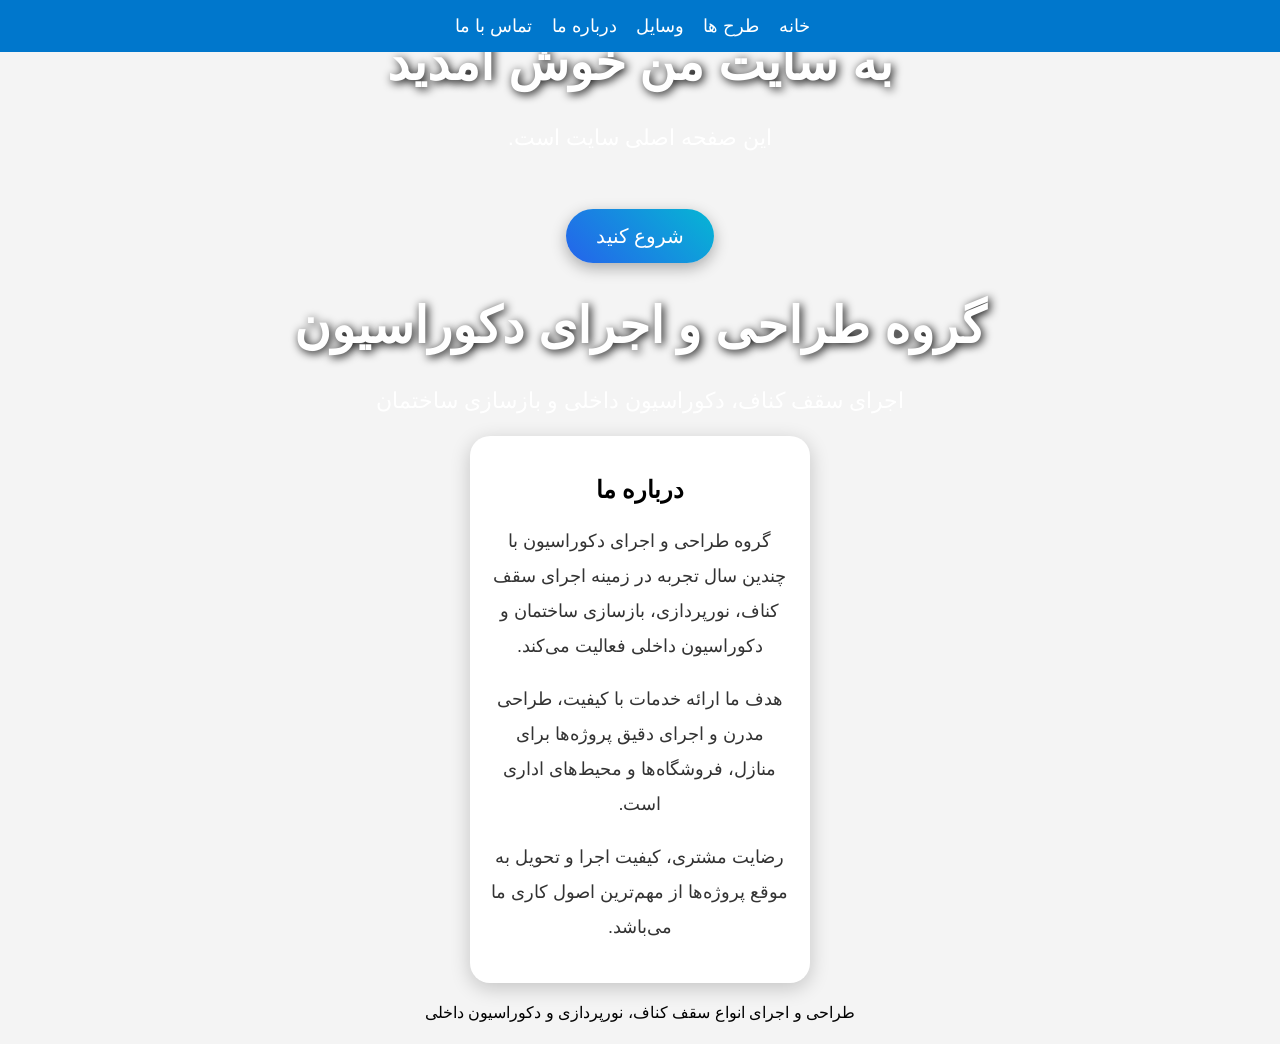
==== index.html @ 4d52fdd2 "Add files via upload" ====
<!DOCTYPE html>
<html lang="fa">
<head>
    <meta charset="UTF-8">
    <meta name="viewport" content="width=device-width, initial-scale=1.0">
    <title>صفحه اصلی</title>
    <link rel="stylesheet" href="style.css">
</head>

<body>

<nav>
    <a href="index.html">خانه</a>
    <a href="tarhha.html">طرح ها</a>
    <a href="vasayel.html">وسایل</a>
    <a href="about.html">درباره ما</a>
    <a href="contact.html">تماس با ما</a>
</nav>

<h1>به سایت من خوش آمدید</h1>
<p>این صفحه اصلی سایت است.</p>


<br><br>

<button class="btn">شروع کنید</button>

<script src="script.js"></script>

</body>
</html>


<h1>گروه طراحی و اجرای دکوراسیون</h1>

<p>اجرای سقف کناف، دکوراسیون داخلی و بازسازی ساختمان</p>

<div class="card">
    <h2>درباره ما</h2>

    <p>
        گروه طراحی و اجرای دکوراسیون با چندین سال تجربه در زمینه
        اجرای سقف کناف، نورپردازی، بازسازی ساختمان و دکوراسیون داخلی
        فعالیت می‌کند.
    </p>

    <p>
        هدف ما ارائه خدمات با کیفیت، طراحی مدرن و اجرای دقیق پروژه‌ها
        برای منازل، فروشگاه‌ها و محیط‌های اداری است.
    </p>

    <p>
        رضایت مشتری، کیفیت اجرا و تحویل به موقع پروژه‌ها از مهم‌ترین
        اصول کاری ما می‌باشد.
    </p>
</div>

        طراحی و اجرای انواع سقف کناف، نورپردازی و دکوراسیون داخلی
    </p>
</div>
---- style.css ----
body{
    font-family: Tahoma, sans-serif;
    direction: rtl;
    background: #f4f4f4;
    margin: 0;
}

nav{
    background: #0077cc;
    padding: 15px;
}

nav a{
    color: white;
    text-decoration: none;
    margin-left: 15px;
    font-size: 18px;
}

h1{
    color: #333;
}

button{
    background: #0077cc;
    color: white;
    border: none;
    padding: 10px 20px;
    border-radius: 8px;
    cursor: pointer;
}

button:hover{
    background: #005fa3;
}

.card{
    background: white;
    width: 300px;
    padding: 20px;
    margin-top: 20px;
    border-radius: 12px;
    box-shadow: 0 0 10px rgba(0,0,0,0.2);
}

footer{
    background: #222;
    color: white;
    text-align: center;
    padding: 15px;
    margin-top: 30px;
}
body {
    background-image: url("images/test1.jpg");
    background-size: cover;
    background-repeat: no-repeat;
    background-position: center;
}
.btn{
    background: #2563eb;
    color: white;
    border: none;
    padding: 15px 30px;
    font-size: 20px;
    border-radius: 50px;
    cursor: pointer;
    transition: 0.3s;
    box-shadow: 0 5px 15px rgba(0,0,0,0.3);
}

.btn{
    background: linear-gradient(45deg,#2563eb,#06b6d4);
}
img{
    width: 300px;
    border-radius: 15px;
}

img{
    width: 500px;
    height: auto;
    border-radius: 15px;
}

.card{
    background:white;
    padding:20px;
    border-radius:20px;
    width:300px;
    margin:20px auto;
    box-shadow:0 5px 20px rgba(0,0,0,0.2);
    text-align:center;
}

body{
    text-align:center;
}

h1{
    color:white;
    font-size:50px;
    text-shadow:2px 2px 10px black;
}

p{
    color:white;
    font-size:22px;
}
.card p{
    font-size:18px;
    line-height:35px;
    color:#333;
    margin-top:10px;
}
nav{
    position: fixed;
    top: 0;
    width: 100%;
    z-index: 1000;
}
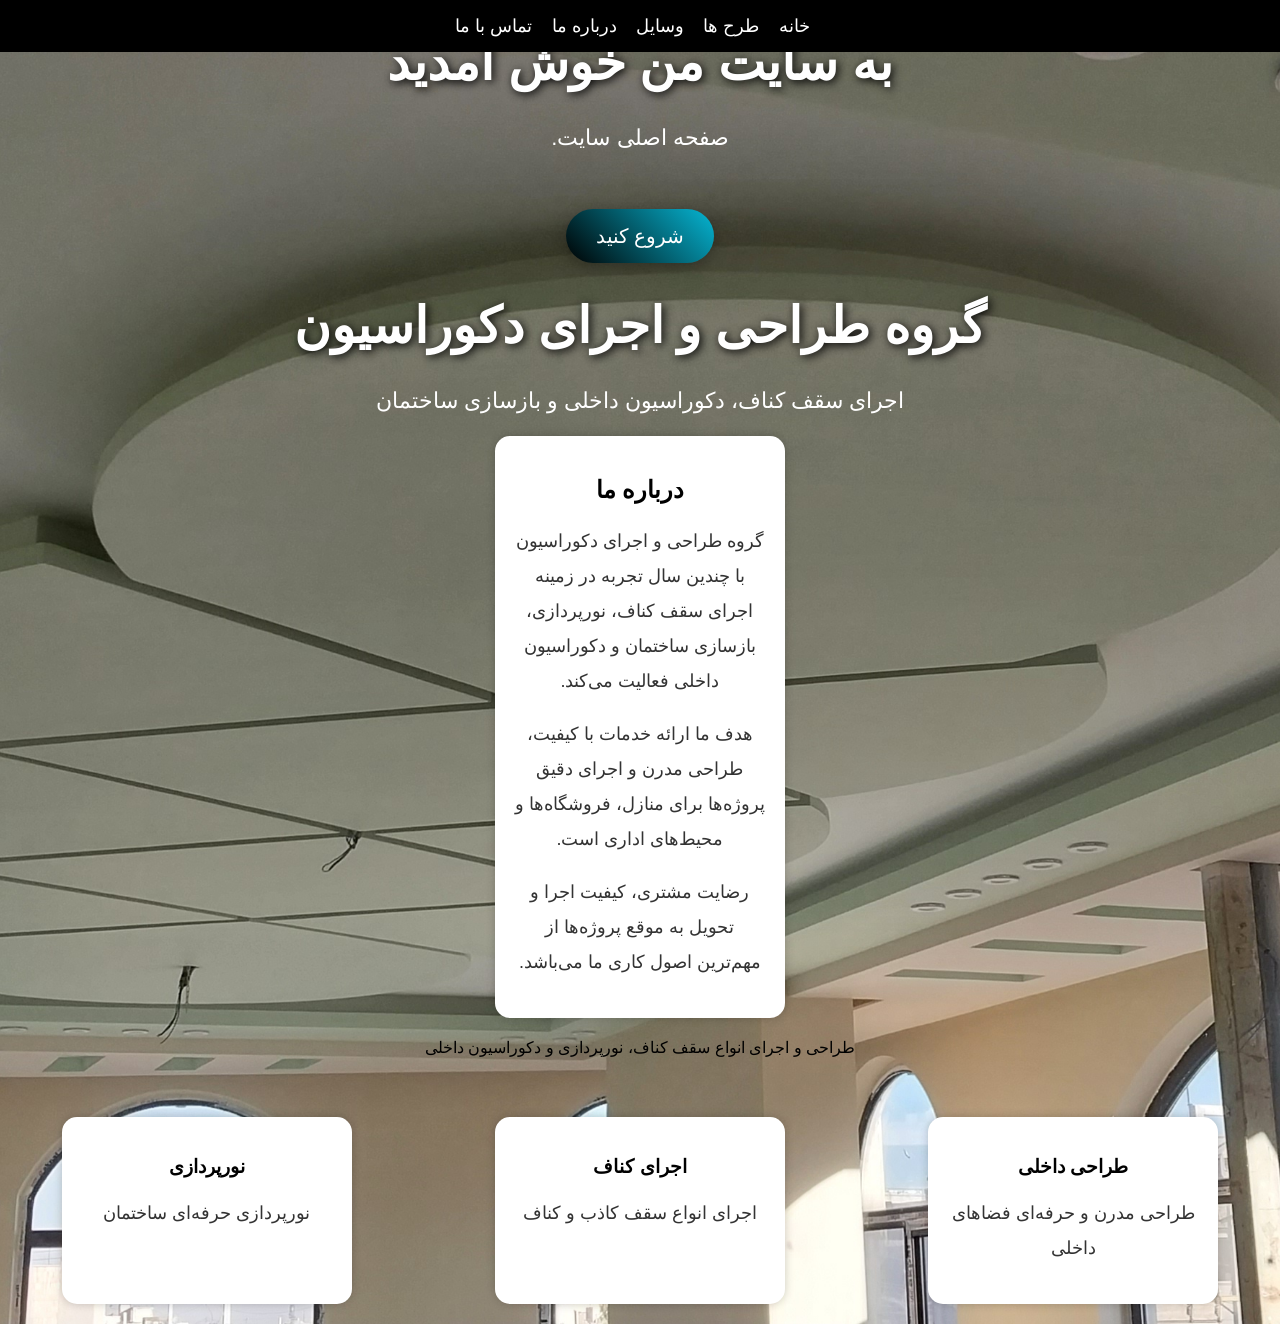
==== commit 12c97dc8: "Add files via upload" ====
--- a/index.html
+++ b/index.html
@@ -18,7 +18,7 @@
 </nav>
 
 <h1>به سایت من خوش آمدید</h1>
-<p>این صفحه اصلی سایت است.</p>
+<P>صفحه اصلی سایت.</p>
 
 
 <br><br>
@@ -26,9 +26,6 @@
 <button class="btn">شروع کنید</button>
 
 <script src="script.js"></script>
-
-</body>
-</html>
 
 
 <h1>گروه طراحی و اجرای دکوراسیون</h1>
@@ -58,3 +55,23 @@
         طراحی و اجرای انواع سقف کناف، نورپردازی و دکوراسیون داخلی
     </p>
 </div>
+
+ <div class="services">
+  <div class="card">
+    <h3>طراحی داخلی</h3>
+    <p>طراحی مدرن و حرفه‌ای فضاهای داخلی</p>
+  </div>
+
+  <div class="card">
+    <h3>اجرای کناف</h3>
+    <p>اجرای انواع سقف کاذب و کناف</p>
+  </div>
+
+  <div class="card">
+    <h3>نورپردازی</h3>
+    <p>نورپردازی حرفه‌ای ساختمان</p>
+  </div>
+</div>
+
+</body>
+</html>
--- a/style.css
+++ b/style.css
@@ -6,7 +6,7 @@
 }
 
 nav{
-    background: #0077cc;
+    background: #000000;
     padding: 15px;
 }
 
@@ -22,7 +22,7 @@
 }
 
 button{
-    background: #0077cc;
+    background: #000000;
     color: white;
     border: none;
     padding: 10px 20px;
@@ -31,7 +31,7 @@
 }
 
 button:hover{
-    background: #005fa3;
+    background: #000000;
 }
 
 .card{
@@ -51,13 +51,13 @@
     margin-top: 30px;
 }
 body {
-    background-image: url("images/test1.jpg");
+    background-image: url("test1.jpg");
     background-size: cover;
     background-repeat: no-repeat;
     background-position: center;
 }
 .btn{
-    background: #2563eb;
+    background: #000000;
     color: white;
     border: none;
     padding: 15px 30px;
@@ -69,7 +69,7 @@
 }
 
 .btn{
-    background: linear-gradient(45deg,#2563eb,#06b6d4);
+    background: linear-gradient(45deg,#000000,#06b6d4);
 }
 img{
     width: 300px;
@@ -117,4 +117,21 @@
     top: 0;
     width: 100%;
     z-index: 1000;
+}
+
+.services{
+  display:flex;
+  gap:20px;
+  justify-content:center;
+  margin-top:40px;
+  flex-wrap:wrap;
+}
+
+.card{
+  background:white;
+  padding:20px;
+  width:250px;
+  border-radius:15px;
+  box-shadow:0 0 10px rgba(0,0,0,0.2);
+  text-align:center;
 }
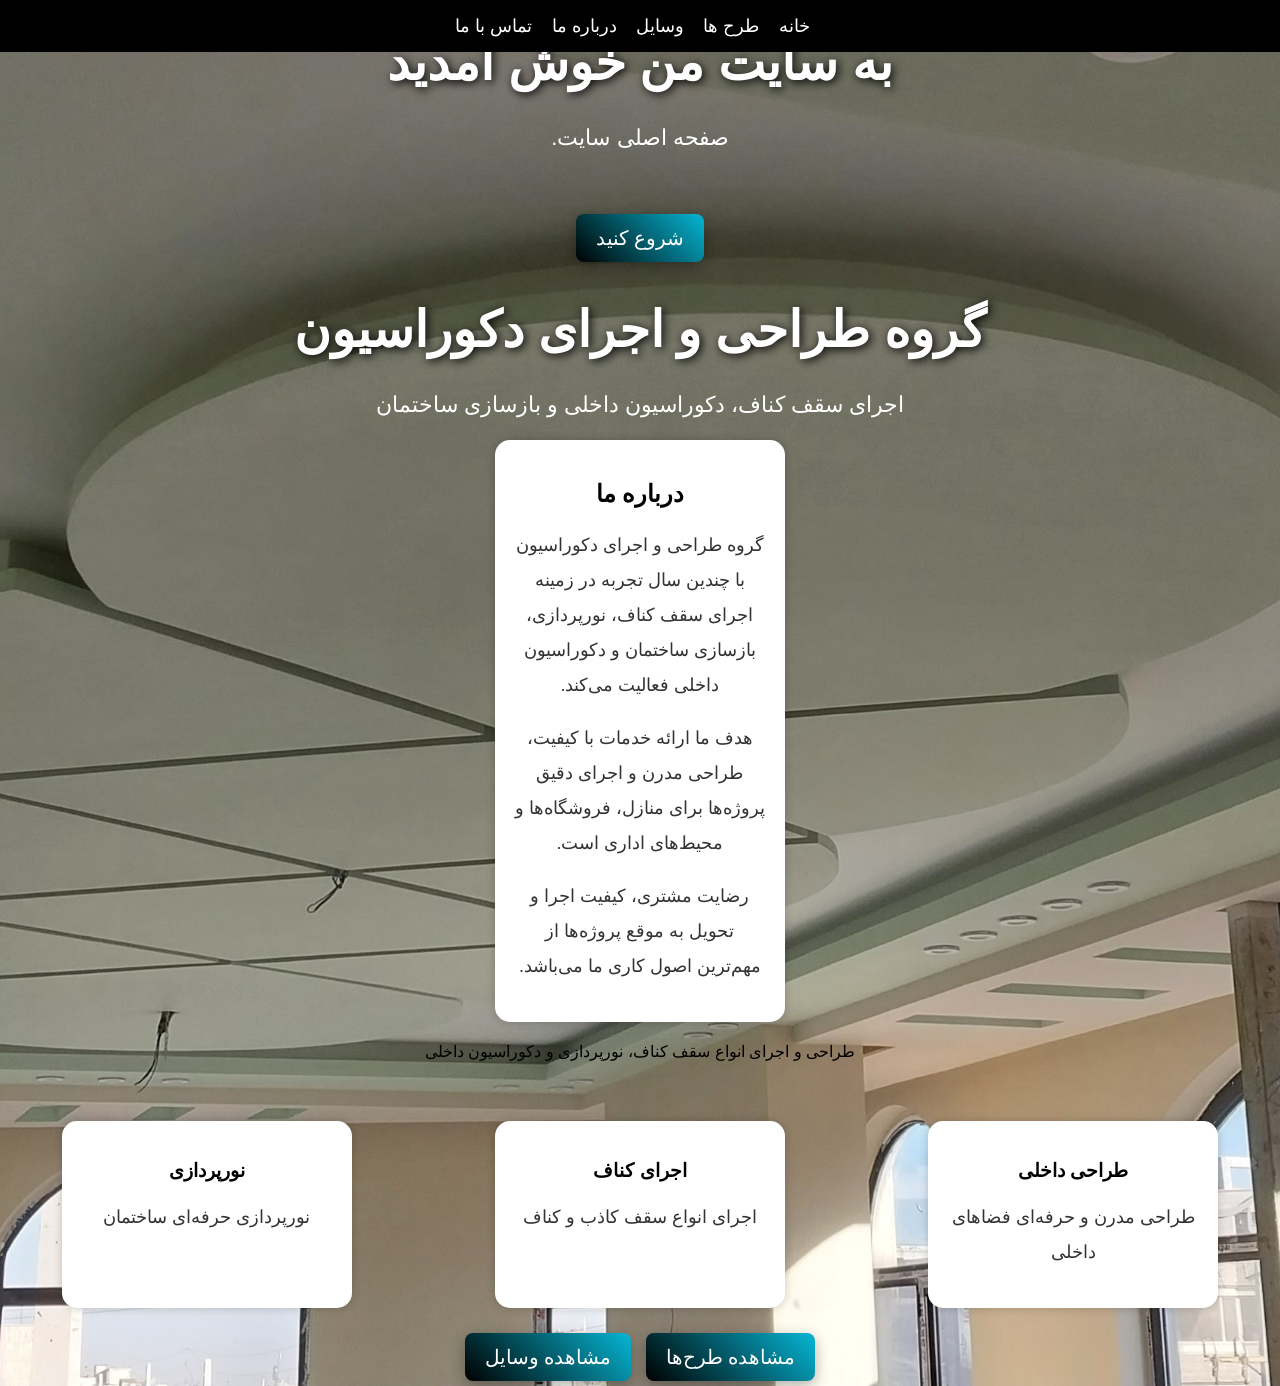
==== commit 38c00104: "Add files via upload" ====
--- a/index.html
+++ b/index.html
@@ -74,4 +74,8 @@
 </div>
 
 </body>
-</html>+</html>
+
+<a href="tarhha.html" class="btn">مشاهده طرح‌ها</a>
+
+<a href="vasayel.html" class="btn">مشاهده وسایل</a>
--- a/style.css
+++ b/style.css
@@ -134,4 +134,18 @@
   border-radius:15px;
   box-shadow:0 0 10px rgba(0,0,0,0.2);
   text-align:center;
+}
+
+.btn{
+    background-color: #007bff;
+    color: white;
+    padding: 12px 20px;
+    text-decoration: none;
+    border-radius: 8px;
+    display: inline-block;
+    margin: 5px;
+}
+
+.btn:hover{
+    background-color: #0056b3;
 }
